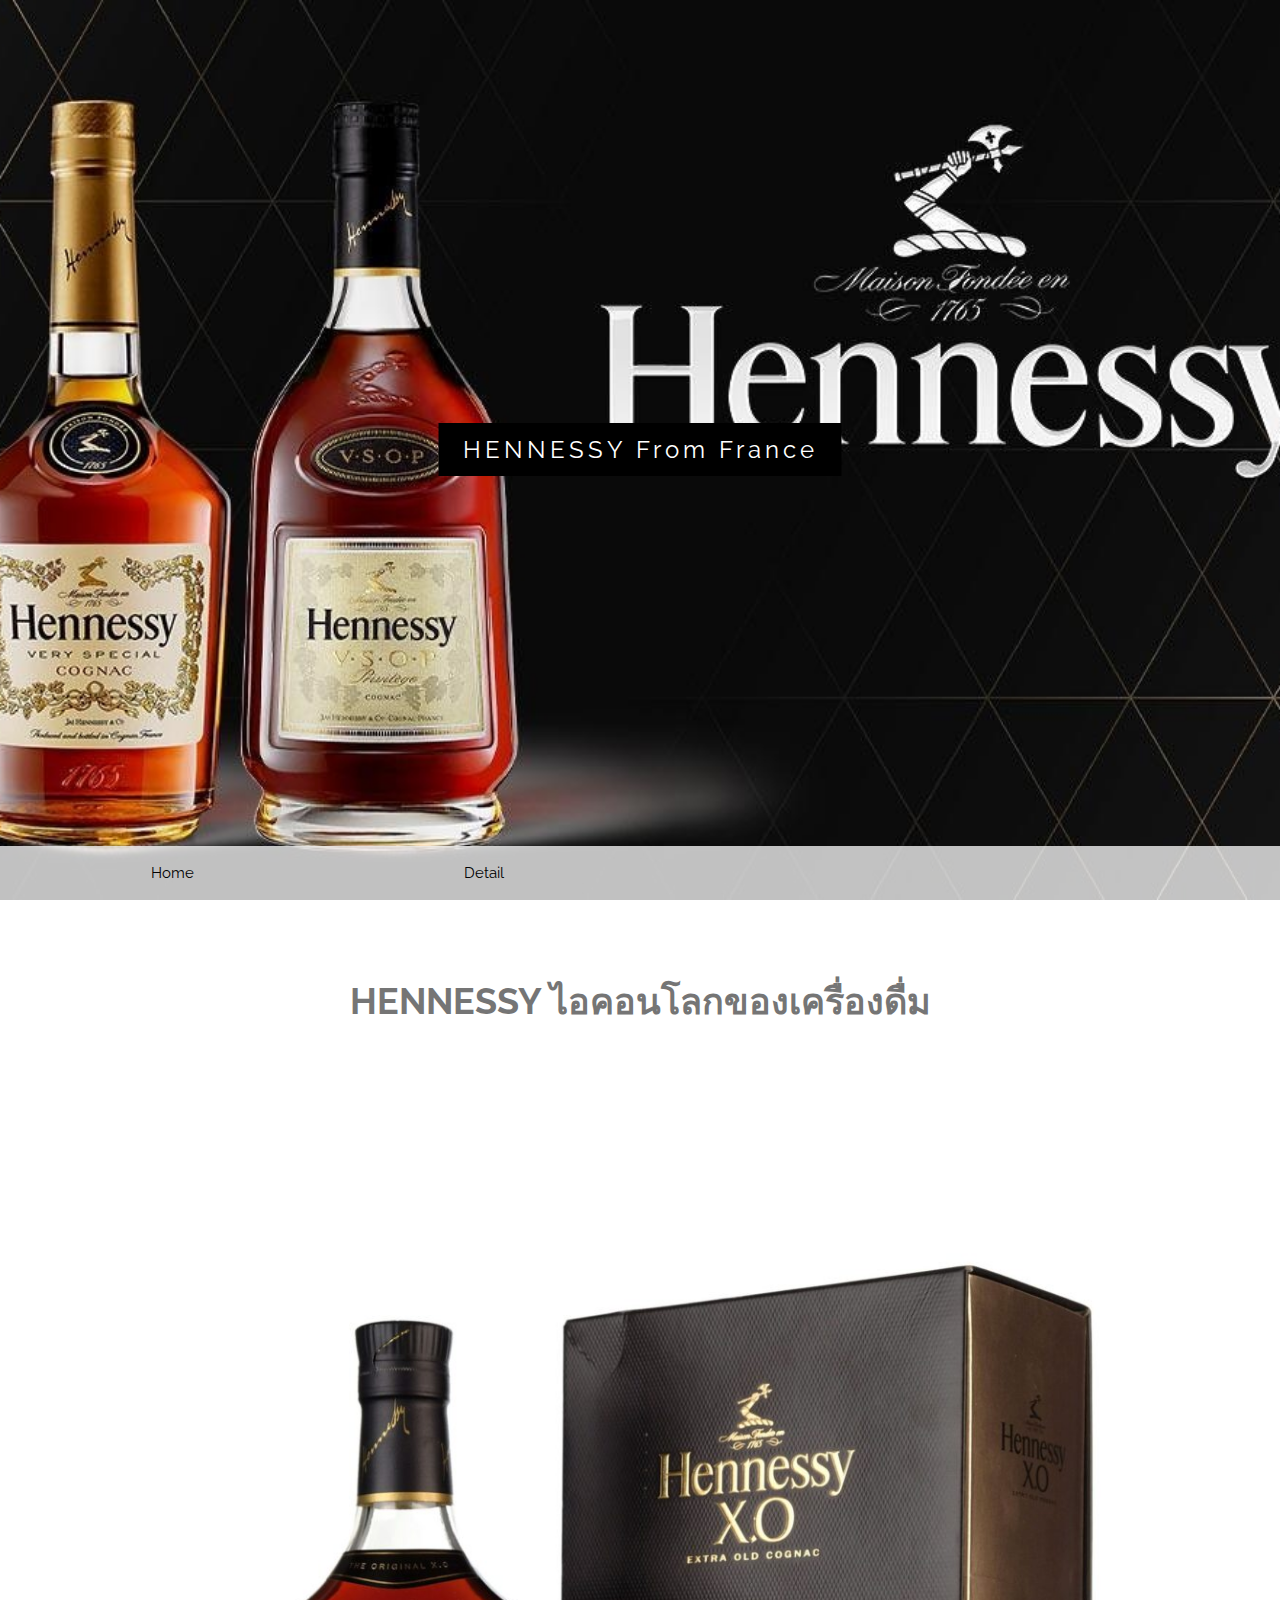
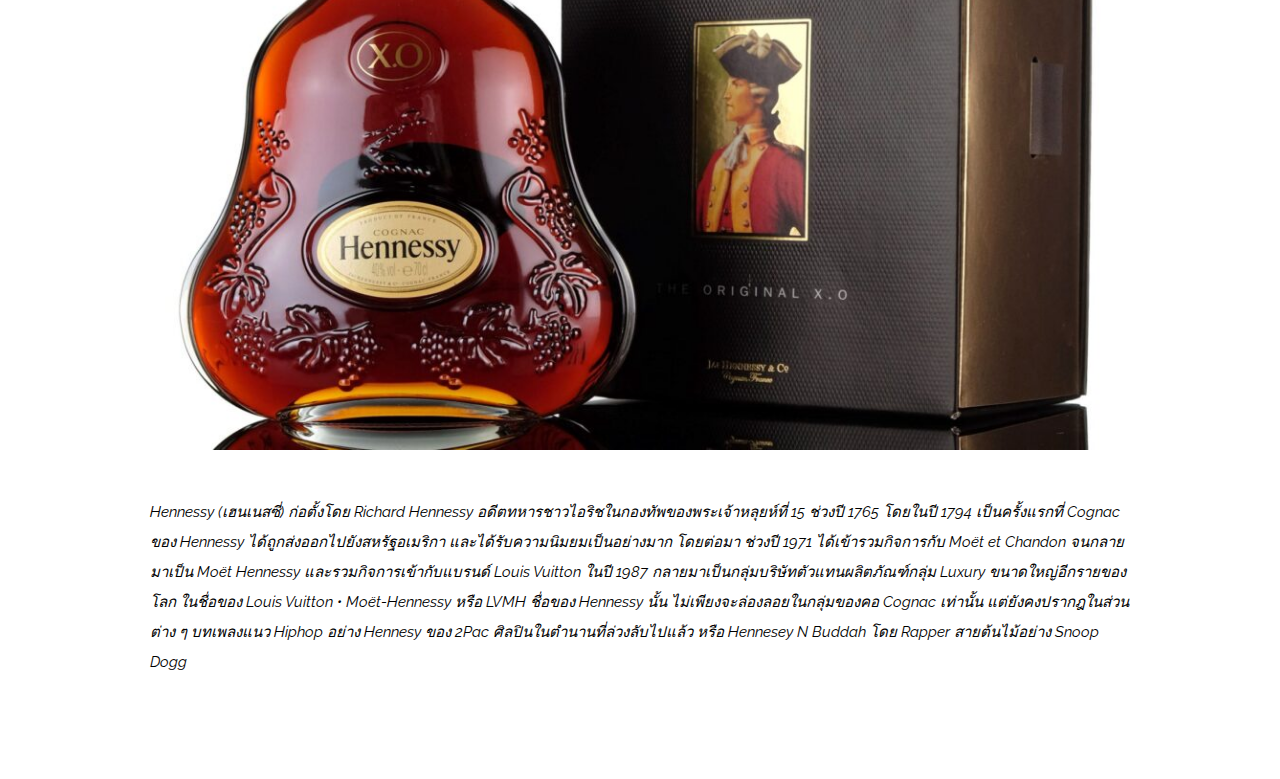
==== docs/pages/pageDetail_10.html @ 73f8072d "master code" ====
<!DOCTYPE html>
<html>

<head>
    <title>TAKE ME HOME</title>
    <meta charset="UTF-8" />
    <meta name="viewport" content="width=device-width, initial-scale=1" />
    <link rel="stylesheet" href="https://www.w3schools.com/w3css/4/w3.css" />
    <link rel="stylesheet" href="https://fonts.googleapis.com/css?family=Raleway" />
    <style>
        body,
        h1,
        h2 {
            font-family: 'Raleway', sans-serif;
        }
        
        body,
        html {
            height: 100%;
        }
        
        p {
            line-height: 2;
        }
        
        .bgimg,
        .bgimg2 {
            min-height: 100%;
            background-position: center;
            background-size: cover;
        }
        
        .bgimg {
            background-image: url('../Image/LINE_ALBUM_fun_221102_9.jpg');
        }
        
        .bgimg2 {
            background-image: url('https://www.w3schools.com/w3images/flowers.jpg');
        }
    </style>
</head>

<body>
    <!-- Header / Home-->
    <header class="w3-display-container w3-wide bgimg " id="home">
        <div class="w3-display-middle w3-text-white w3-center p-5">
            <!-- <h1 class="w3-jumbo">100 PIPERS</h1>
            <h2>From Scotland</h2> -->
            <!-- <h2><b>42.8% Alc</b></h2> -->
            <div class="w3-display-middle" style="white-space:nowrap;">
                <span class="w3-center w3-padding-large w3-black w3-xlarge w3-wide w3-animate-opacity"><span class="w3-hide-small">HENNESSY From France</span></span>

            </div>
        </div>
    </header>

    <!-- Navbar (sticky bottom) -->
    <div class="w3-bottom w3-hide-small">
        <div class="w3-bar w3-white w3-center w3-padding w3-opacity-min w3-hover-opacity-off">
            <a href="#home" style="width:25%" class="w3-bar-item w3-button">Home</a>
            <a href="#detail" style="width:25%" class="w3-bar-item w3-button">Detail</a
        >
      </div>
    </div>

    <!-- About / Jane And John -->
    <div
      class="w3-container w3-padding-64 w3-pale-white "
      id="detail"
    >
      <div class="w3-content">
        <h1 class="w3-center w3-text-grey"><b>HENNESSY ไอคอนโลกของเครื่องดื่ม</b></h1>
        <img
          class="w3-round "
          src="../Image/Hennessy-.jpg"
          style="width:100%;margin:32px 0"
        />
        <p>
          <i
            >Hennessy (เฮนเนสซี่) ก่อตั้งโดย Richard Hennessy อดีตทหารชาวไอริชในกองทัพของพระเจ้าหลุยห์ที่ 15 ช่วงปี 1765 โดยในปี 1794 
            เป็นครั้งแรกที่ Cognac ของ Hennessy ได้ถูกส่งออกไปยังสหรัฐอเมริกา และได้รับความนิมยมเป็นอย่างมาก โดยต่อมา ช่วงปี 1971 
            ได้เข้ารวมกิจการกับ Moët et Chandon จนกลายมาเป็น Moët Hennessy และรวมกิจการเข้ากับแบรนด์ Louis Vuitton ในปี 1987 
            กลายมาเป็นกลุ่มบริษัทตัวแทนผลิตภัณฑ์กลุ่ม Luxury ขนาดใหญ่อีกรายของโลก ในชื่อของ Louis Vuitton • Moët-Hennessy หรือ LVMH
            ชื่อของ Hennessy นั้น ไม่เพียงจะล่องลอยในกลุ่มของคอ Cognac เท่านั้น แต่ยังคงปรากฎในส่วนต่าง ๆ บทเพลงแนว Hiphop อย่าง Hennesy ของ 2Pac 
            ศิลปินในตำนานที่ล่วงลับไปแล้ว หรือ Hennesey N Buddah โดย Rapper สายต้นไม้อย่าง Snoop Dogg</i
          >
        </p>
        <br />
     
      </div>
    </div>

    <div class="w3-hide-small" style="margin-bottom:32px"></div>
  </body>
</html>
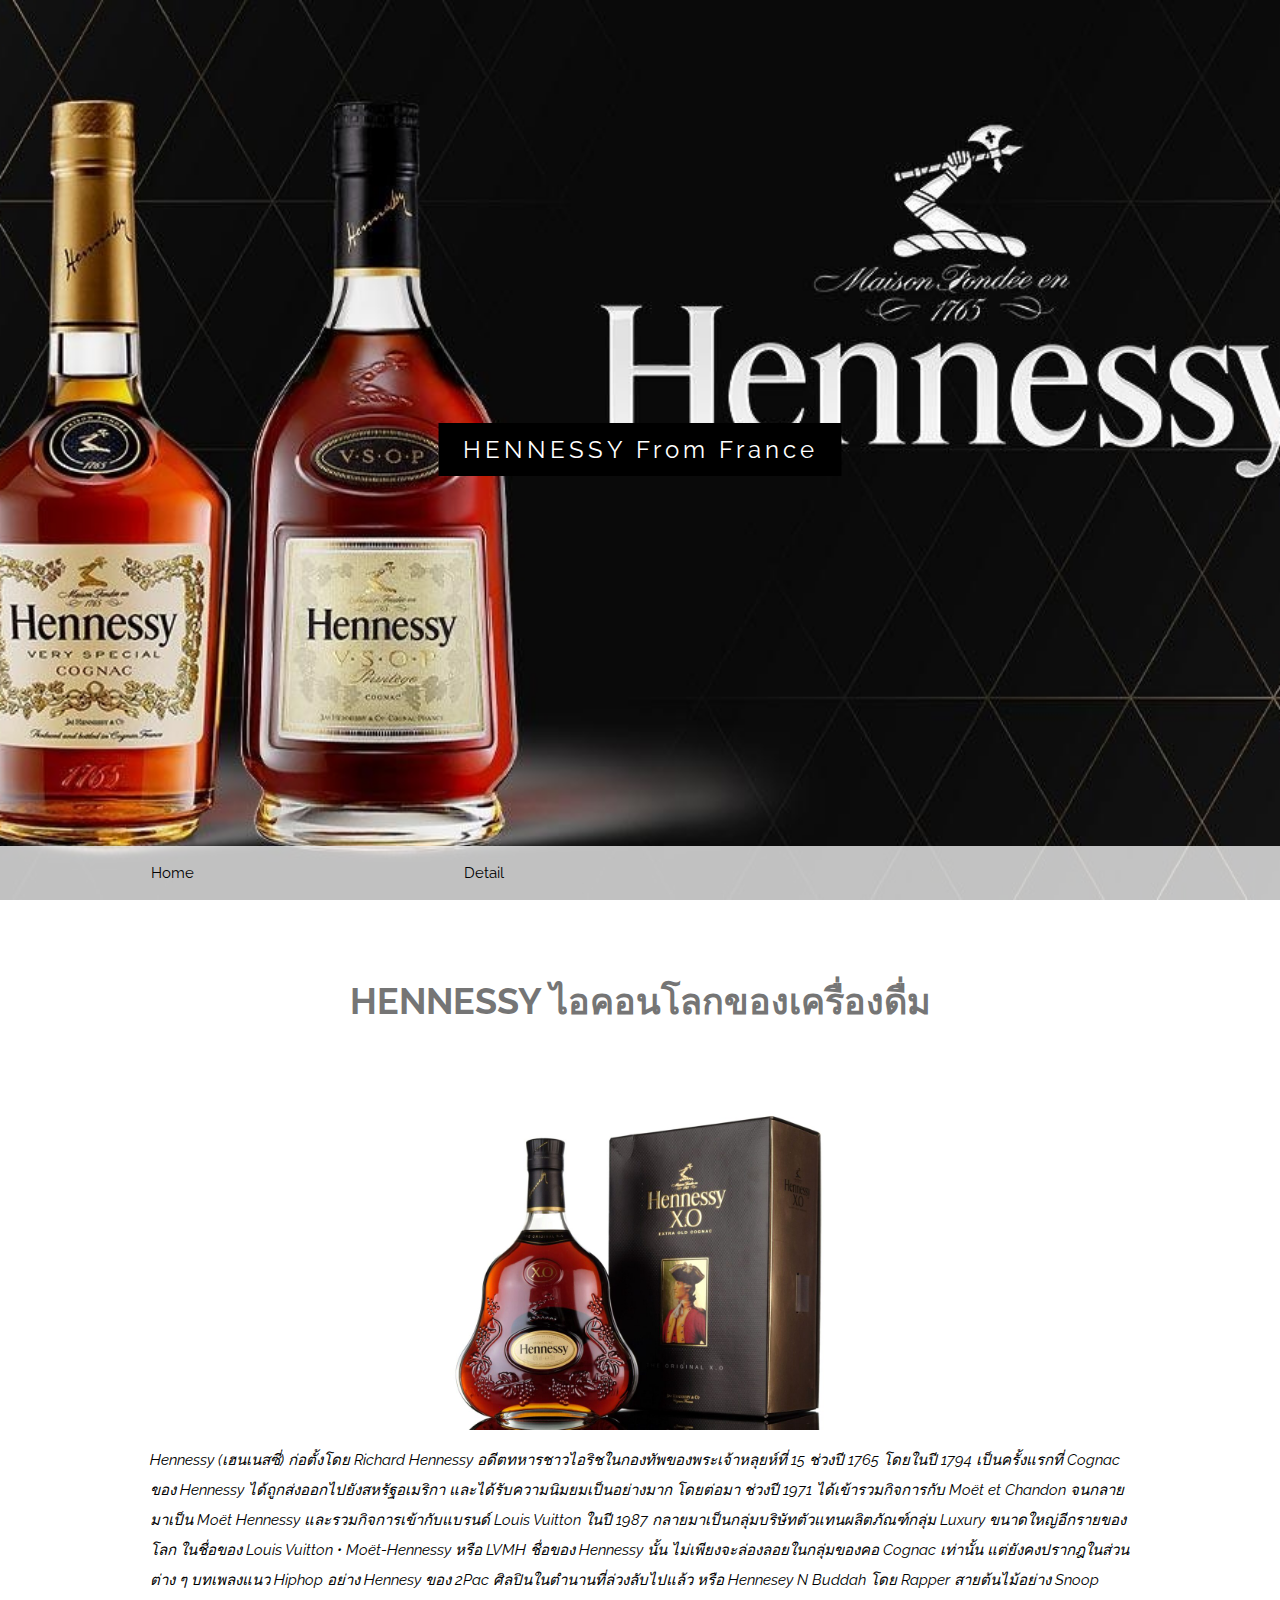
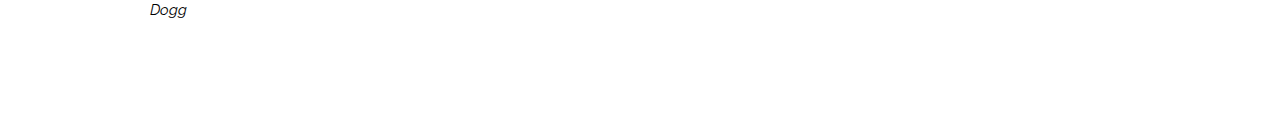
==== commit c2aaa13e: "final" ====
--- a/docs/pages/pageDetail_10.html
+++ b/docs/pages/pageDetail_10.html
@@ -68,13 +68,16 @@
       class="w3-container w3-padding-64 w3-pale-white "
       id="detail"
     >
-      <div class="w3-content">
+      <div class="w3-content"style="text-align: center">
         <h1 class="w3-center w3-text-grey"><b>HENNESSY ไอคอนโลกของเครื่องดื่ม</b></h1>
         <img
           class="w3-round "
           src="../Image/Hennessy-.jpg"
-          style="width:100%;margin:32px 0"
+          style="width:40%;margin:0"
         />
+      </div>
+      <div class="w3-content" style="text-align: left;">
+        
         <p>
           <i
             >Hennessy (เฮนเนสซี่) ก่อตั้งโดย Richard Hennessy อดีตทหารชาวไอริชในกองทัพของพระเจ้าหลุยห์ที่ 15 ช่วงปี 1765 โดยในปี 1794 
